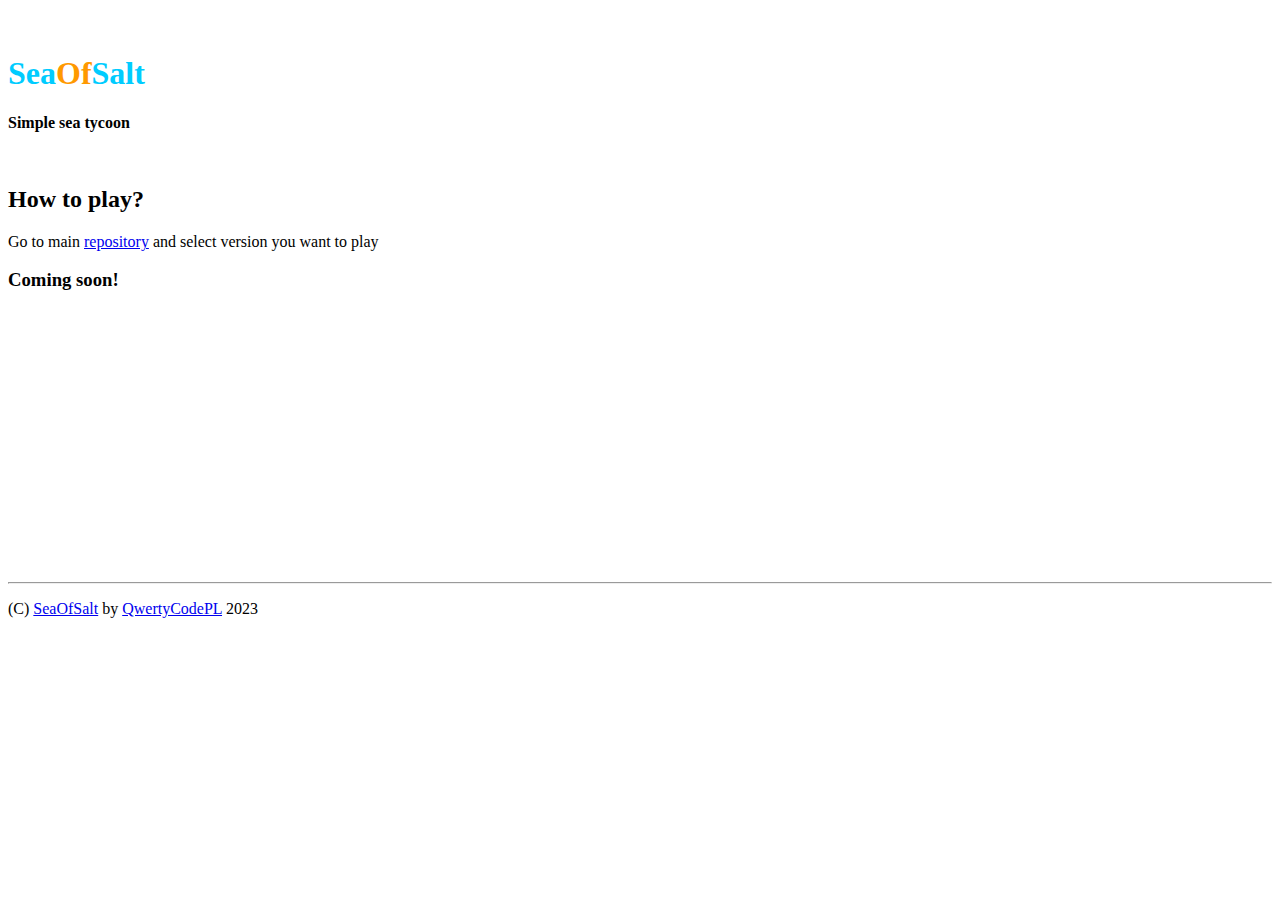
==== index.html @ 59e693af "Update index.html" ====
<!DOCTYPE html>
<html>
<head>
    <meta charset="UTF-8">
    <title>SeaOfSalt</title>
    <link rel="stylesheet" type="text/css" href="style.css">
</head>
<body>
    <p>&nbsp;</p>
    <h1><span style="color: #00ccff;">Sea</span><span style="color: #ff9900;">Of</span><span style="color: #00ccff;">Salt</span></h1>
    <p><strong>Simple sea tycoon</strong></p>
    <p>&nbsp;</p>
    <h2><strong>How to play?</strong></h2>
    <p>Go to main <a title="Go to main" href="https://github.com/Sea0fSalt/SeaOfSalt" target="_blank">repository</a> and select version you want to play</p>
    <h3><strong>Coming soon!</strong></h3>
    <p>&nbsp;</p>
    <p>&nbsp;</p>
    <p>&nbsp;</p>
    <p>&nbsp;</p>
    <p>&nbsp;</p>
    <p>&nbsp;</p>
    <p>&nbsp;</p>
    <p>&nbsp;</p>
    <hr>
    <p>(C) <a title="Go to organization on github" href="https://github.com/Sea0fSalt" target="_blank">SeaOfSalt</a> by <a title="Go to profile" href="https://github.com/QwertyCodePL" target="_blank">QwertyCodePL</a> 2023</p>
</body>
</html>
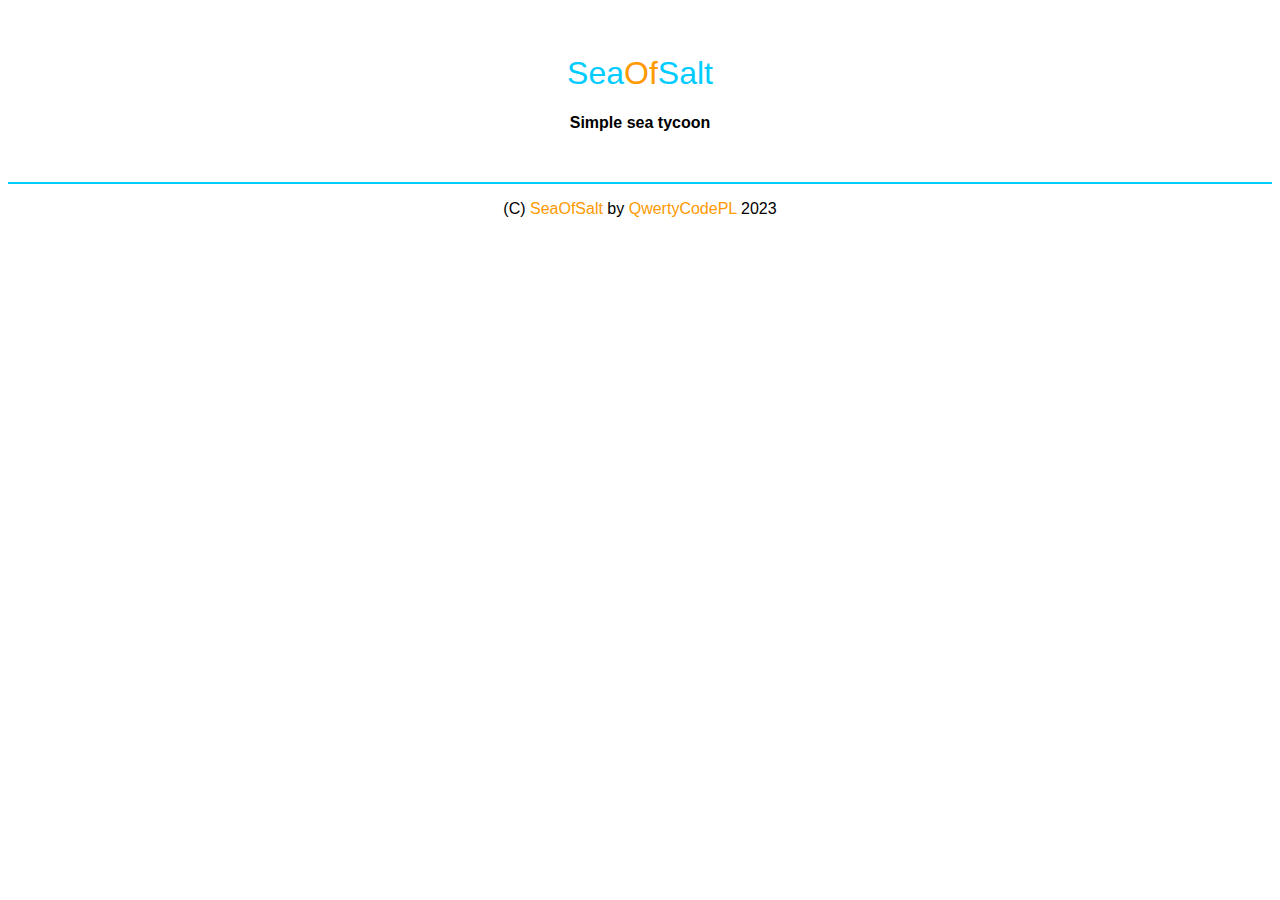
==== commit df9fadd4: "Update index.html" ====
--- a/index.html
+++ b/index.html
@@ -9,17 +9,7 @@
     <p>&nbsp;</p>
     <h1><span style="color: #00ccff;">Sea</span><span style="color: #ff9900;">Of</span><span style="color: #00ccff;">Salt</span></h1>
     <p><strong>Simple sea tycoon</strong></p>
-    <p>&nbsp;</p>
-    <h2><strong>How to play?</strong></h2>
-    <p>Go to main <a title="Go to main" href="https://github.com/Sea0fSalt/SeaOfSalt" target="_blank">repository</a> and select version you want to play</p>
-    <h3><strong>Coming soon!</strong></h3>
-    <p>&nbsp;</p>
-    <p>&nbsp;</p>
-    <p>&nbsp;</p>
-    <p>&nbsp;</p>
-    <p>&nbsp;</p>
-    <p>&nbsp;</p>
-    <p>&nbsp;</p>
+    <!-- Pozostała część kodu HTML pozostaje bez zmian -->
     <p>&nbsp;</p>
     <hr>
     <p>(C) <a title="Go to organization on github" href="https://github.com/Sea0fSalt" target="_blank">SeaOfSalt</a> by <a title="Go to profile" href="https://github.com/QwertyCodePL" target="_blank">QwertyCodePL</a> 2023</p>
--- a/style.css
+++ b/style.css
@@ -0,0 +1,32 @@
+/* style.css */
+
+/* Styl dla tytułu h1 */
+h1 {
+    text-align: center;
+    font-family: 'Poppins', sans-serif;
+    font-weight: 500;
+    color: #00ccff;
+}
+
+/* Styl dla akapitów p */
+p {
+    text-align: center;
+    font-family: 'Poppins', sans-serif;
+    font-weight: 500;
+}
+
+/* Styl dla silniejszych elementów w akapitach */
+p strong {
+    font-weight: bold;
+}
+
+/* Styl dla odnośników a */
+a {
+    text-decoration: none;
+    color: #ff9900;
+}
+
+/* Styl dla linii hr */
+hr {
+    border: 1px solid #00ccff;
+}
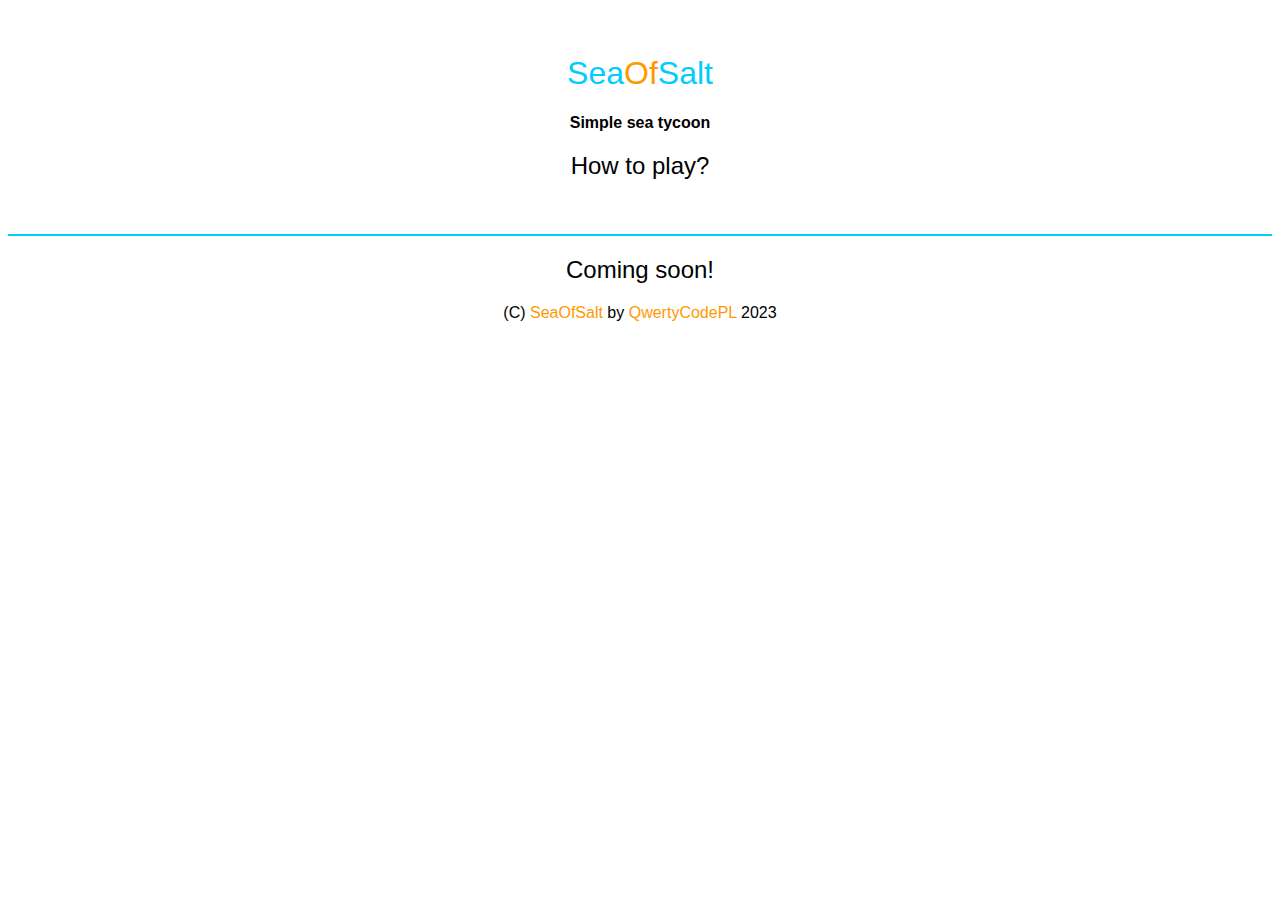
==== commit 24b11d52: "Update index.html" ====
--- a/index.html
+++ b/index.html
@@ -9,9 +9,10 @@
     <p>&nbsp;</p>
     <h1><span style="color: #00ccff;">Sea</span><span style="color: #ff9900;">Of</span><span style="color: #00ccff;">Salt</span></h1>
     <p><strong>Simple sea tycoon</strong></p>
-    <!-- Pozostała część kodu HTML pozostaje bez zmian -->
+    <h2>How to play?</h2>
     <p>&nbsp;</p>
     <hr>
+    <h2>Coming soon!</h2>
     <p>(C) <a title="Go to organization on github" href="https://github.com/Sea0fSalt" target="_blank">SeaOfSalt</a> by <a title="Go to profile" href="https://github.com/QwertyCodePL" target="_blank">QwertyCodePL</a> 2023</p>
 </body>
 </html>
--- a/style.css
+++ b/style.css
@@ -30,3 +30,9 @@
 hr {
     border: 1px solid #00ccff;
 }
+
+h2 {
+    text-align: center;
+    font-family: 'Poppins', sans-serif;
+    font-weight: 500;
+}
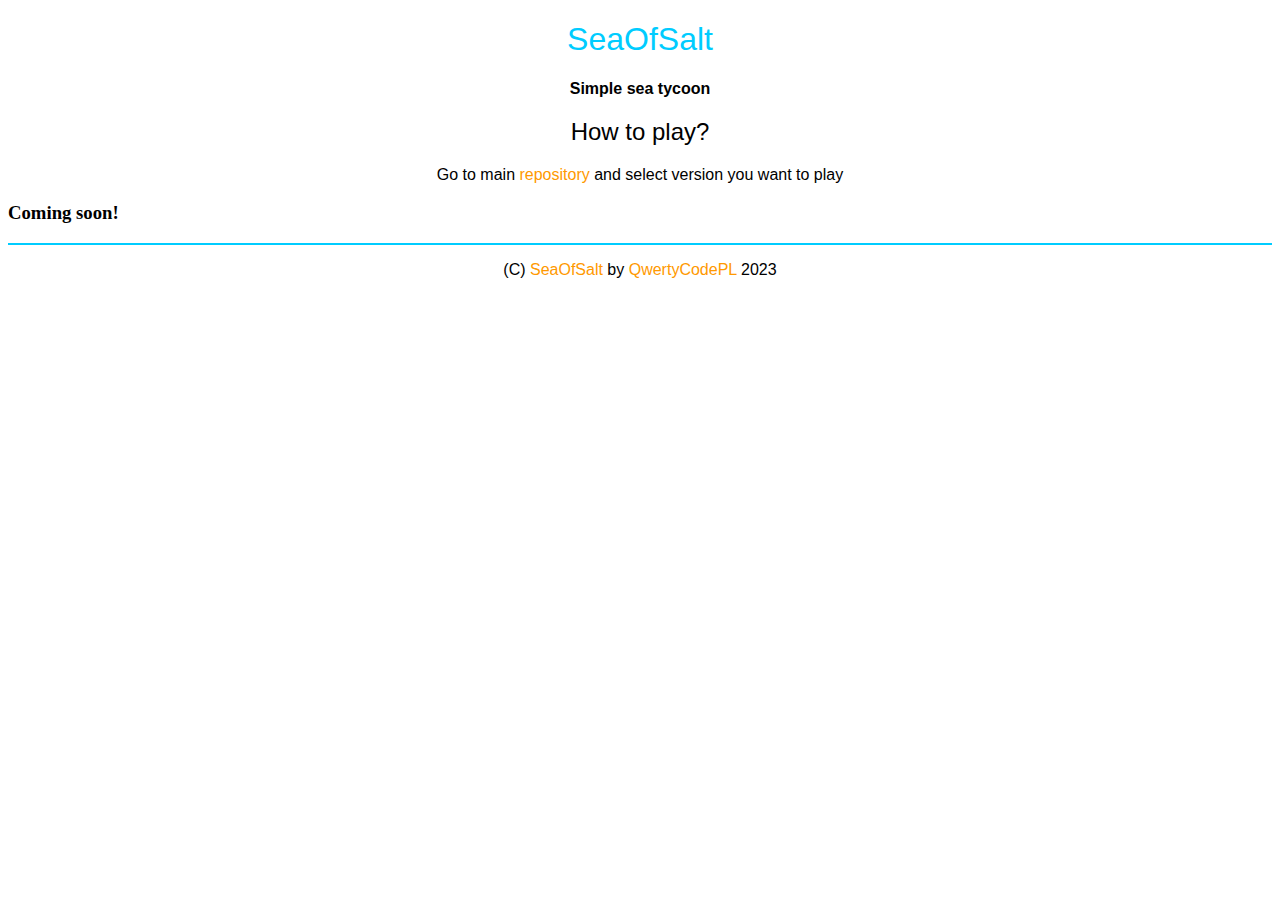
==== commit 7f90de5c: "Update index.html" ====
--- a/index.html
+++ b/index.html
@@ -6,13 +6,14 @@
     <link rel="stylesheet" type="text/css" href="style.css">
 </head>
 <body>
-    <p>&nbsp;</p>
-    <h1><span style="color: #00ccff;">Sea</span><span style="color: #ff9900;">Of</span><span style="color: #00ccff;">Salt</span></h1>
-    <p><strong>Simple sea tycoon</strong></p>
-    <h2>How to play?</h2>
-    <p>&nbsp;</p>
-    <hr>
-    <h2>Coming soon!</h2>
-    <p>(C) <a title="Go to organization on github" href="https://github.com/Sea0fSalt" target="_blank">SeaOfSalt</a> by <a title="Go to profile" href="https://github.com/QwertyCodePL" target="_blank">QwertyCodePL</a> 2023</p>
+    <div class="container">
+        <h1><span class="blue-text">Sea</span><span class="orange-text">Of</span><span class="blue-text">Salt</span></h1>
+        <p><strong>Simple sea tycoon</strong></p>
+        <h2>How to play?</h2>
+        <p>Go to main <a title="Go to main" href="https://github.com/Sea0fSalt/SeaOfSalt" target="_blank">repository</a> and select version you want to play</p>
+        <h3>Coming soon!</h3>
+        <hr>
+        <p>(C) <a title="Go to organization on github" href="https://github.com/Sea0fSalt" target="_blank">SeaOfSalt</a> by <a title="Go to profile" href="https://github.com/QwertyCodePL" target="_blank">QwertyCodePL</a> 2023</p>
+    </div>
 </body>
 </html>
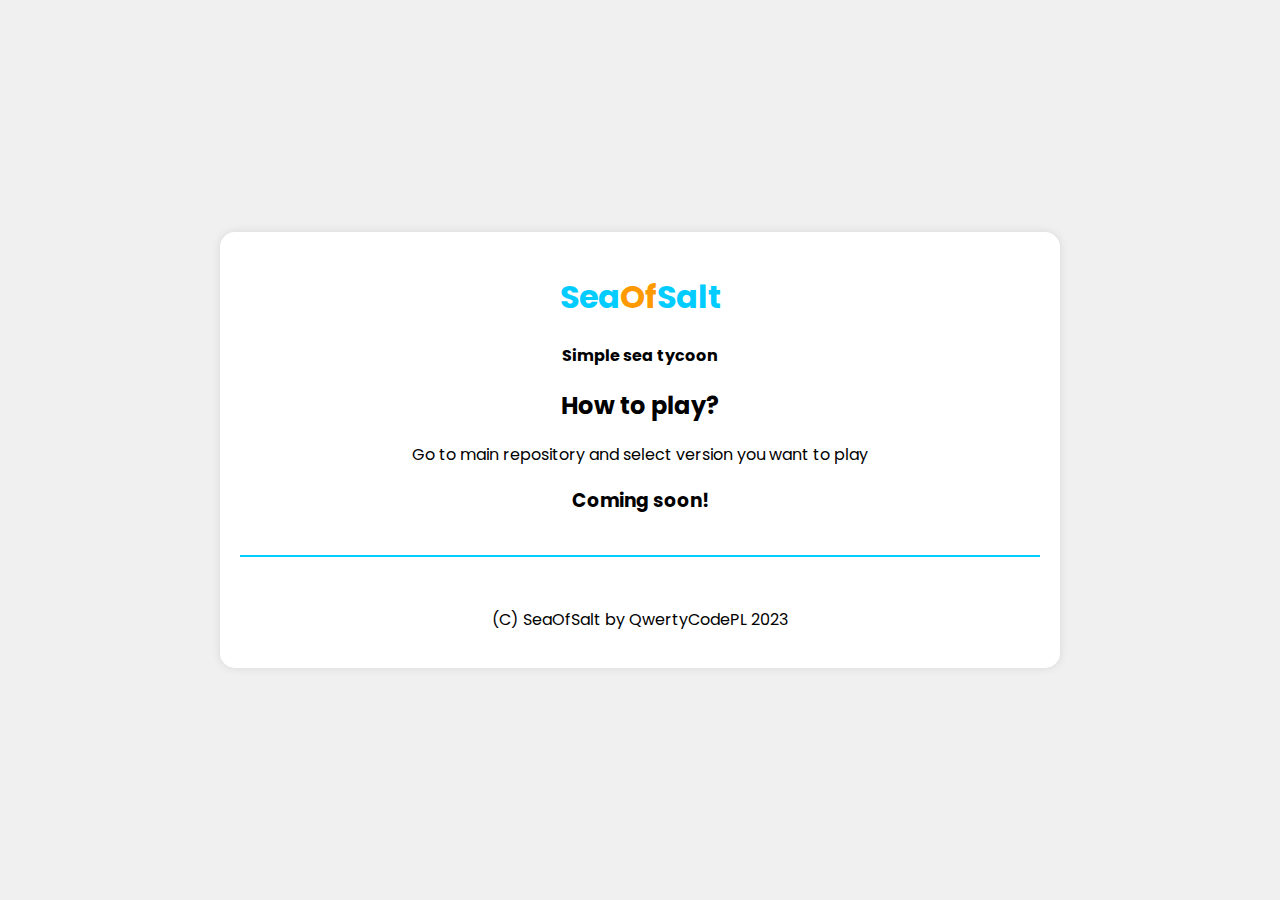
==== commit be0fdbd2: "Update index.html" ====
--- a/index.html
+++ b/index.html
@@ -3,17 +3,20 @@
 <head>
     <meta charset="UTF-8">
     <title>SeaOfSalt</title>
+    <link href="https://fonts.googleapis.com/css2?family=Poppins:wght@400;500;700&display=swap" rel="stylesheet">
     <link rel="stylesheet" type="text/css" href="style.css">
 </head>
 <body>
-    <div class="container">
-        <h1><span class="blue-text">Sea</span><span class="orange-text">Of</span><span class="blue-text">Salt</span></h1>
-        <p><strong>Simple sea tycoon</strong></p>
-        <h2>How to play?</h2>
-        <p>Go to main <a title="Go to main" href="https://github.com/Sea0fSalt/SeaOfSalt" target="_blank">repository</a> and select version you want to play</p>
-        <h3>Coming soon!</h3>
-        <hr>
-        <p>(C) <a title="Go to organization on github" href="https://github.com/Sea0fSalt" target="_blank">SeaOfSalt</a> by <a title="Go to profile" href="https://github.com/QwertyCodePL" target="_blank">QwertyCodePL</a> 2023</p>
-    </div>
+
+<div class="container">
+    <h1><span class="blue-text">Sea</span><span class="orange-text">Of</span><span class="blue-text">Salt</span></h1>
+    <p class="subtitle"><strong>Simple sea tycoon</strong></p>
+    <h2><strong>How to play?</strong></h2>
+    <p>Go to main <a title="Go to main" href="https://github.com/Sea0fSalt/SeaOfSalt" target="_blank">repository</a> and select version you want to play</p>
+    <h3><strong>Coming soon!</strong></h3>
+    <hr>
+    <p class="footer">(C) <a title="Go to organization on github" href="https://github.com/Sea0fSalt" target="_blank">SeaOfSalt</a> by <a title="Go to profile" href="https://github.com/QwertyCodePL" target="_blank">QwertyCodePL</a> 2023</p>
+</div>
+
 </body>
 </html>
--- a/style.css
+++ b/style.css
@@ -1,38 +1,51 @@
-/* style.css */
+body {
+    font-family: 'Poppins', sans-serif;
+    text-align: center;
+    background-color: #f0f0f0;
+    margin: 0;
+    padding: 0;
+    height: 100vh;
+    display: flex;
+    align-items: center;
+    justify-content: center;
+}
 
-/* Styl dla tytułu h1 */
-h1 {
+.container {
+    max-width: 800px;
+    width: 100%;
+    padding: 20px;
+    background-color: #ffffff;
+    border-radius: 15px;
+    box-shadow: 0px 0px 10px rgba(0, 0, 0, 0.1);
     text-align: center;
-    font-family: 'Poppins', sans-serif;
-    font-weight: 500;
+}
+
+.blue-text {
     color: #00ccff;
 }
 
-/* Styl dla akapitów p */
-p {
-    text-align: center;
-    font-family: 'Poppins', sans-serif;
+.orange-text {
+    color: #ff9900;
+}
+
+.subtitle, h2, h3 {
     font-weight: 500;
 }
 
-/* Styl dla silniejszych elementów w akapitach */
-p strong {
-    font-weight: bold;
+.footer {
+    margin-top: 50px;
 }
 
-/* Styl dla odnośników a */
 a {
     text-decoration: none;
-    color: #ff9900;
+    color: inherit;
 }
 
-/* Styl dla linii hr */
+a:hover {
+    text-decoration: underline;
+}
+
 hr {
     border: 1px solid #00ccff;
+    margin: 40px 0;
 }
-
-h2 {
-    text-align: center;
-    font-family: 'Poppins', sans-serif;
-    font-weight: 500;
-}
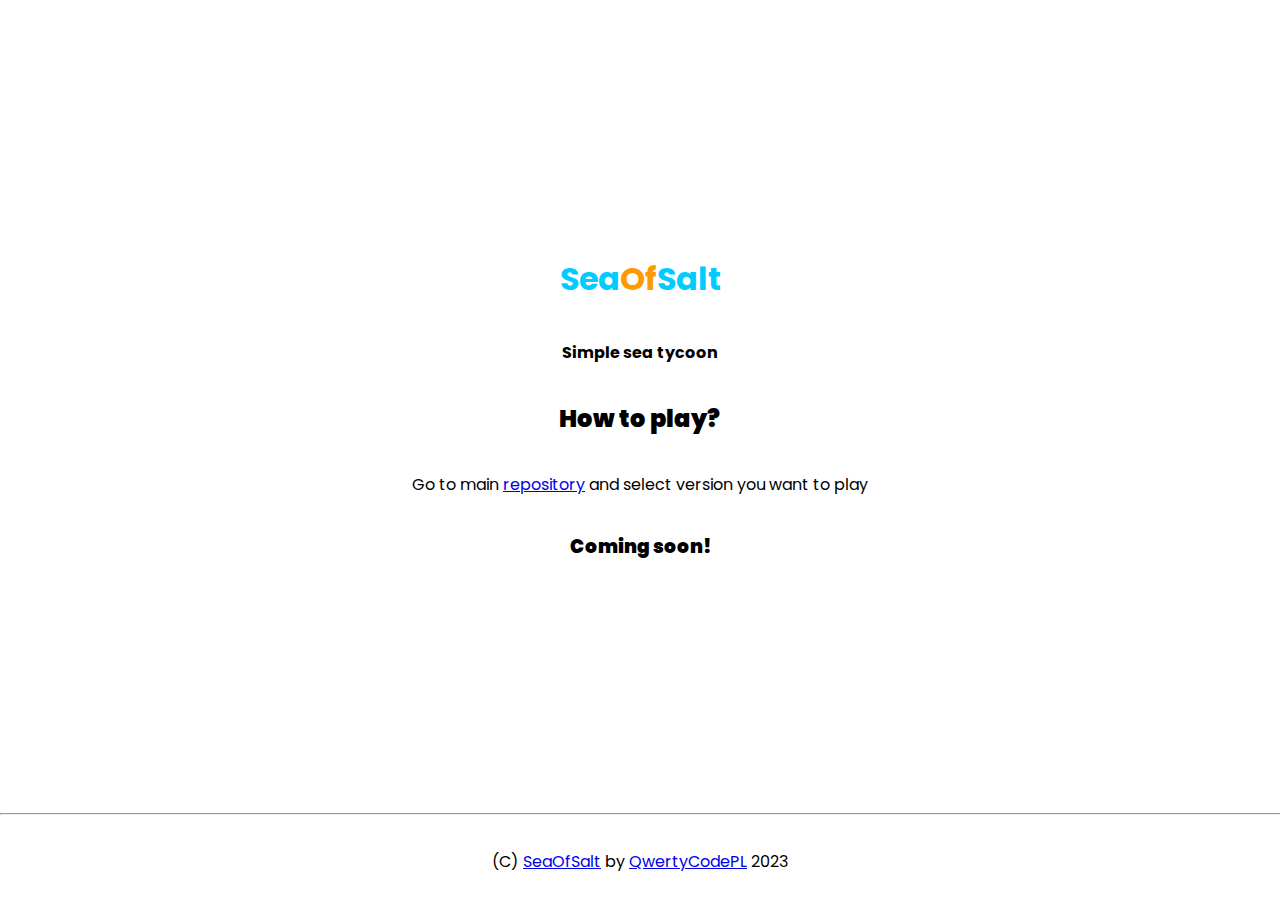
==== commit 0d5ab2cd: "Update index.html" ====
--- a/index.html
+++ b/index.html
@@ -14,8 +14,11 @@
     <h2><strong>How to play?</strong></h2>
     <p>Go to main <a title="Go to main" href="https://github.com/Sea0fSalt/SeaOfSalt" target="_blank">repository</a> and select version you want to play</p>
     <h3><strong>Coming soon!</strong></h3>
-    <hr>
-    <p class="footer">(C) <a title="Go to organization on github" href="https://github.com/Sea0fSalt" target="_blank">SeaOfSalt</a> by <a title="Go to profile" href="https://github.com/QwertyCodePL" target="_blank">QwertyCodePL</a> 2023</p>
+</div>
+
+<hr class="divider">
+<div class="footer">
+    <p>(C) <a title="Go to organization on github" href="https://github.com/Sea0fSalt" target="_blank">SeaOfSalt</a> by <a title="Go to profile" href="https://github.com/QwertyCodePL" target="_blank">QwertyCodePL</a> 2023</p>
 </div>
 
 </body>
--- a/style.css
+++ b/style.css
@@ -1,23 +1,17 @@
 body {
     font-family: 'Poppins', sans-serif;
-    text-align: center;
-    background-color: #f0f0f0;
     margin: 0;
-    padding: 0;
-    height: 100vh;
     display: flex;
-    align-items: center;
-    justify-content: center;
+    flex-direction: column;
+    min-height: 100vh;
 }
 
 .container {
-    max-width: 800px;
-    width: 100%;
-    padding: 20px;
-    background-color: #ffffff;
-    border-radius: 15px;
-    box-shadow: 0px 0px 10px rgba(0, 0, 0, 0.1);
-    text-align: center;
+    flex: 1;
+    display: flex;
+    flex-direction: column;
+    align-items: center;
+    justify-content: center;
 }
 
 .blue-text {
@@ -28,24 +22,17 @@
     color: #ff9900;
 }
 
-.subtitle, h2, h3 {
-    font-weight: 500;
+.subtitle {
+    font-weight: 400;
+    text-align: center;
+}
+
+.divider {
+    margin-top: auto;
+    width: 100%;
 }
 
 .footer {
-    margin-top: 50px;
+    text-align: center;
+    padding: 10px 0;
 }
-
-a {
-    text-decoration: none;
-    color: inherit;
-}
-
-a:hover {
-    text-decoration: underline;
-}
-
-hr {
-    border: 1px solid #00ccff;
-    margin: 40px 0;
-}
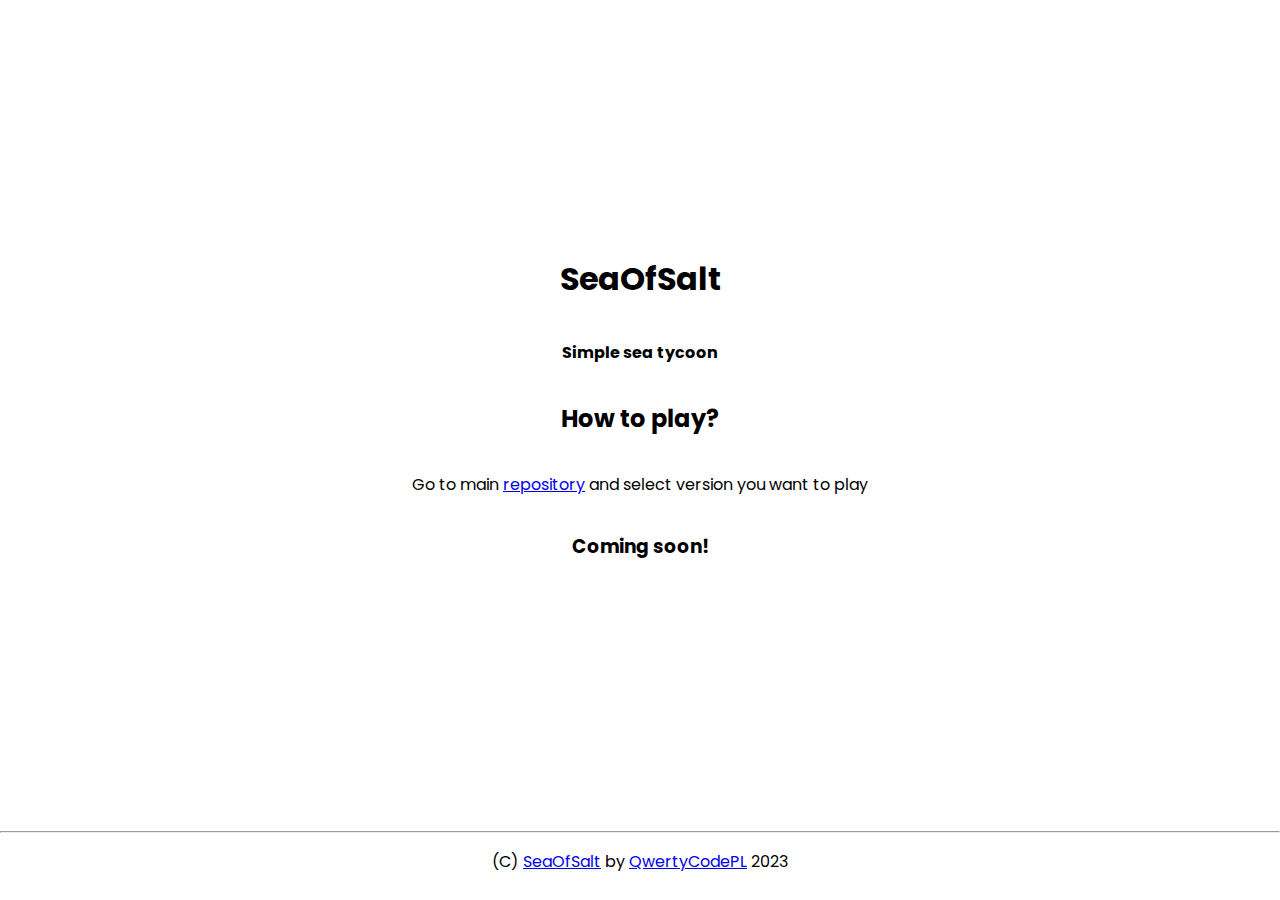
==== commit 16b3e429: "Update index.html" ====
--- a/index.html
+++ b/index.html
@@ -1,25 +1,25 @@
 <!DOCTYPE html>
-<html>
+<html lang="en">
+
 <head>
     <meta charset="UTF-8">
     <title>SeaOfSalt</title>
     <link href="https://fonts.googleapis.com/css2?family=Poppins:wght@400;500;700&display=swap" rel="stylesheet">
     <link rel="stylesheet" type="text/css" href="style.css">
 </head>
+
 <body>
+    <div class="container">
+        <h1 class="rainbow">SeaOfSalt</h1>
+        <p><strong>Simple sea tycoon</strong></p>
+        <h2>How to play?</h2>
+        <p>Go to main <a title="Go to main" href="https://github.com/Sea0fSalt/SeaOfSalt" target="_blank">repository</a> and select version you want to play</p>
+        <h3>Coming soon!</h3>
+    </div>
+    <footer class="footer">
+        <hr>
+        <p>(C) <a title="Go to organization on github" href="https://github.com/Sea0fSalt" target="_blank">SeaOfSalt</a> by <a title="Go to profile" href="https://github.com/QwertyCodePL" target="_blank">QwertyCodePL</a> 2023</p>
+    </footer>
+</body>
 
-<div class="container">
-    <h1><span class="blue-text">Sea</span><span class="orange-text">Of</span><span class="blue-text">Salt</span></h1>
-    <p class="subtitle"><strong>Simple sea tycoon</strong></p>
-    <h2><strong>How to play?</strong></h2>
-    <p>Go to main <a title="Go to main" href="https://github.com/Sea0fSalt/SeaOfSalt" target="_blank">repository</a> and select version you want to play</p>
-    <h3><strong>Coming soon!</strong></h3>
-</div>
-
-<hr class="divider">
-<div class="footer">
-    <p>(C) <a title="Go to organization on github" href="https://github.com/Sea0fSalt" target="_blank">SeaOfSalt</a> by <a title="Go to profile" href="https://github.com/QwertyCodePL" target="_blank">QwertyCodePL</a> 2023</p>
-</div>
-
-</body>
 </html>
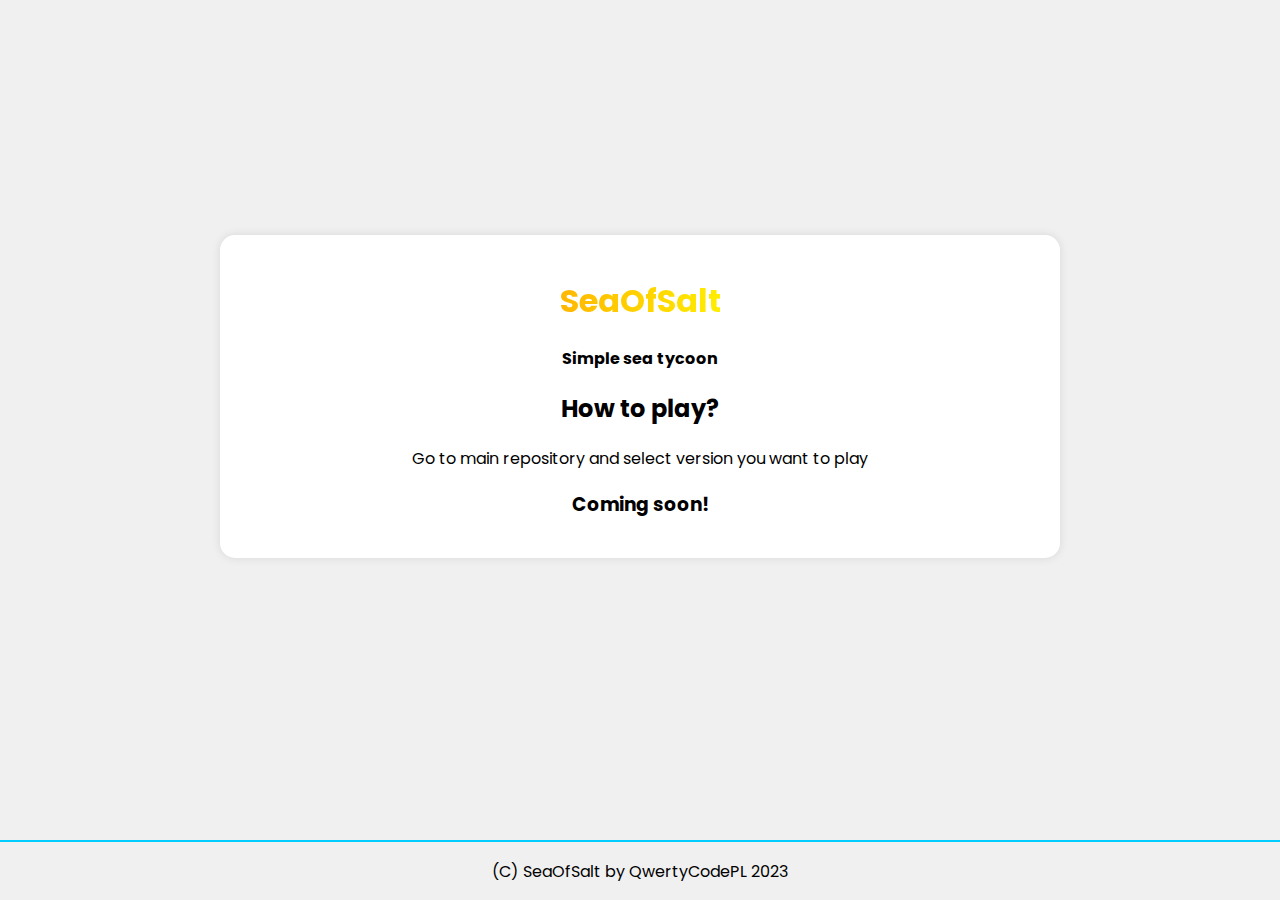
==== commit ee8455ef: "Update index.html" ====
--- a/index.html
+++ b/index.html
@@ -13,7 +13,7 @@
         <h1 class="rainbow">SeaOfSalt</h1>
         <p><strong>Simple sea tycoon</strong></p>
         <h2>How to play?</h2>
-        <p>Go to main <a title="Go to main" href="https://github.com/Sea0fSalt/SeaOfSalt" target="_blank">repository</a> and select version you want to play</p>
+        <p>Go to main <a title="Go to main" href="https://sea0fsalt.github.io/repo" target="_blank">repository</a> and select version you want to play</p>
         <h3>Coming soon!</h3>
     </div>
     <footer class="footer">
--- a/style.css
+++ b/style.css
@@ -1,38 +1,71 @@
 body {
     font-family: 'Poppins', sans-serif;
+    text-align: center;
+    background-color: #f0f0f0;
     margin: 0;
-    display: flex;
-    flex-direction: column;
-    min-height: 100vh;
-}
-
-.container {
-    flex: 1;
+    padding: 0;
+    height: 100vh;
     display: flex;
     flex-direction: column;
     align-items: center;
     justify-content: center;
 }
 
-.blue-text {
-    color: #00ccff;
+.container {
+    max-width: 800px;
+    margin: auto;
+    width: 100%;
+    padding: 20px;
+    background-color: #ffffff;
+    border-radius: 15px;
+    box-shadow: 0px 0px 10px rgba(0, 0, 0, 0.1);
+    text-align: center;
+    position: relative;
+    z-index: 1;
 }
 
-.orange-text {
-    color: #ff9900;
+.rainbow {
+    font-size: 2em;
+    background-image: linear-gradient(90deg, red, orange, yellow, green, blue, indigo, violet);
+    background-size: 200% auto;
+    color: transparent;
+    background-clip: text;
+    -webkit-background-clip: text;
+    animation: seaOfSaltRainbow 15s infinite linear;
 }
 
-.subtitle {
-    font-weight: 400;
-    text-align: center;
+@keyframes seaOfSaltRainbow {
+    0% {
+        background-position: 200% center;
+    }
+    100% {
+        background-position: -200% center;
+    }
 }
 
-.divider {
-    margin-top: auto;
-    width: 100%;
+
+.footer {
+    margin-top: 50px;
+    position: relative;
+    z-index: 1;
 }
 
-.footer {
-    text-align: center;
-    padding: 10px 0;
+a {
+    text-decoration: none;
+    color: inherit;
 }
+
+a:hover {
+    text-decoration: underline;
+}
+
+hr {
+    border: 1px solid #00ccff;
+    margin: 0; 
+    position: fixed; 
+    top: calc(100vh - 60px); /* dostosuj 50px do rzeczywistej wysokości stopki */
+    left: 0;
+    right: 0;
+    z-index: -1;
+}
+
